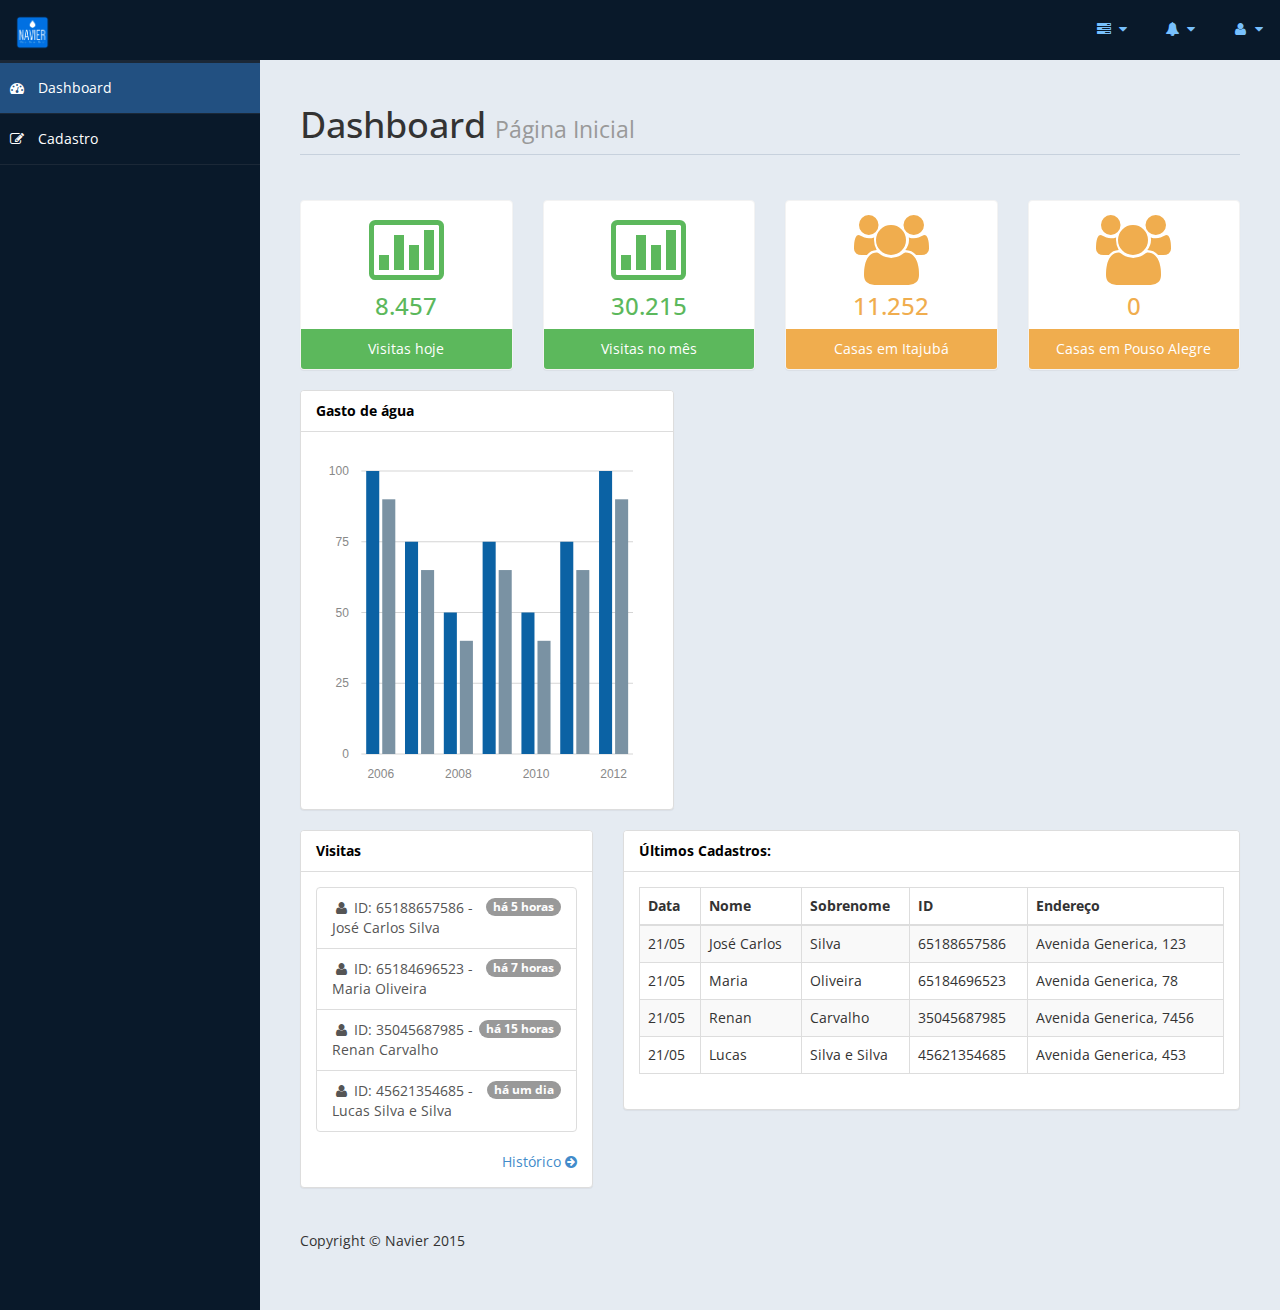
==== admin.html @ 95da362a "admindash" ====
﻿<!DOCTYPE html>
<html xmlns="http://www.w3.org/1999/xhtml">
<head>
      <meta charset="utf-8" />
    <meta name="viewport" content="width=device-width, initial-scale=1.0" />
    <title>NAVIER - COPASA - Admin - Dashboard</title>
    <!-- Bootstrap Styles-->
    <link href="assets/css/bootstrap.css" rel="stylesheet" />
     <!-- FontAwesome Styles-->
    <link href="assets/css/font-awesome.css" rel="stylesheet" />
        <!-- Custom Styles-->
    <link href="assets/css/custom-styles.css" rel="stylesheet" />
     <!-- Google Fonts-->
   <link href='http://fonts.googleapis.com/css?family=Open+Sans' rel='stylesheet' type='text/css' />
</head>
<body>
    <div id="wrapper">
        <nav class="navbar navbar-default top-navbar" role="navigation">
            <div class="navbar-header">
                <button type="button" class="navbar-toggle" data-toggle="collapse" data-target=".sidebar-collapse">
                    <span class="sr-only">Toggle navigation</span>
                    <span class="icon-bar"></span>
                    <span class="icon-bar"></span>
                    <span class="icon-bar"></span>
                </button>
                <a class="navbar-brand" href="admin.html"><img src="img/n.png" height=35 /></a>
            </div>

            <ul class="nav navbar-top-links navbar-right">
                
                <!-- /.dropdown -->
                <li class="dropdown">
                    <a class="dropdown-toggle" data-toggle="dropdown" href="#" aria-expanded="false">
                        <i class="fa fa-tasks fa-fw"></i> <i class="fa fa-caret-down"></i>
                    </a>
                    <ul class="dropdown-menu dropdown-tasks">
                        <li>
                            <a href="#">
                                <div>
                                    <p>
                                        <strong>Implantação Itajubá</strong>
                                        <span class="pull-right text-muted">25% Complete</span>
                                    </p>
                                    <div class="progress progress-striped active">
                                        <div class="progress-bar progress-bar-success" role="progressbar" aria-valuenow="25" aria-valuemin="0" aria-valuemax="100" style="width: 25%">
                                            <span class="sr-only">25% Complete</span>
                                        </div>
                                    </div>
                                </div>
                            </a>
                        </li>
                        <li class="divider"></li>
                        <li>
                            <a href="#">
                                <div>
                                    <p>
                                        <strong>Impl. Pouso Alegre</strong>
                                        <span class="pull-right text-muted">0% Complete</span>
                                    </p>
                                    <div class="progress progress-striped active">
                                        <div class="progress-bar progress-bar-info" role="progressbar" aria-valuenow="0" aria-valuemin="0" aria-valuemax="100" style="width: 0%">
                                            <span class="sr-only">0% Complete</span>
                                        </div>
                                    </div>
                                </div>
                            </a>
                        </li>
                        <li class="divider"></li>
                        <li>
                            <a class="text-center" href="#">
                                <strong>Ver todas as cidades</strong>
                                <i class="fa fa-angle-right"></i>
                            </a>
                        </li>
                    </ul>
                    <!-- /.dropdown-tasks -->
                </li>
                <!-- /.dropdown -->
                <li class="dropdown">
                    <a class="dropdown-toggle" data-toggle="dropdown" href="#" aria-expanded="false">
                        <i class="fa fa-bell fa-fw"></i> <i class="fa fa-caret-down"></i>
                    </a>
                    <ul class="dropdown-menu dropdown-alerts">
                        <li>
                            <a href="#">
                                <div>
                                    <i class="fa fa-upload fa-fw"></i> Servidor [ON]
                                    <span class="pull-right text-muted small">há um dia</span>
                                </div>
                            </a>
                        </li>
                        <li class="divider"></li>
                        <li>
                            <a class="text-center" href="#">
                                <strong>Ver Alertas</strong>
                                <i class="fa fa-angle-right"></i>
                            </a>
                        </li>
                    </ul>
                    <!-- /.dropdown-alerts -->
                </li>
                <!-- /.dropdown -->
                <li class="dropdown">
                    <a class="dropdown-toggle" data-toggle="dropdown" href="#" aria-expanded="false">
                        <i class="fa fa-user fa-fw"></i> <i class="fa fa-caret-down"></i>
                    </a>
                    <ul class="dropdown-menu dropdown-user">
                        <li><a href="#"><i class="fa fa-user fa-fw"></i> COPASA </a>
                        </li>
                        <li><a href="#"><i class="fa fa-gear fa-fw"></i> Config.</a>
                        </li>
                        <li class="divider"></li>
                        <li><a href="index.html"><i class="fa fa-sign-out fa-fw"></i> Sair</a>
                        </li>
                    </ul>
                    <!-- /.dropdown-user -->
                </li>
                <!-- /.dropdown -->
            </ul>
        </nav>
        <!--/. NAV TOP  -->
        <nav class="navbar-default navbar-side" role="navigation">
            <div class="sidebar-collapse">
                <ul class="nav" id="main-menu">
                    <li></li>
                    <li></li>
                    <li></li>

                    <li>
                        <a href="admin.html" class="active-menu"><i class="fa fa-dashboard"></i> Dashboard</a>
                    </li>
                    <li>
                        <a href="admincadastro.html"><i class="fa fa-edit"></i> Cadastro </a>
                    </li>
                </ul>

            </div>

        </nav>
        <!-- /. NAV SIDE  -->
        <div id="page-wrapper">
            <div id="page-inner">


                <div class="row">
                    <div class="col-md-12">
                        <h1 class="page-header">
                            Dashboard <small>Página Inicial</small>
                        </h1>
                    </div>
                </div>
                <!-- /. ROW  -->

                <div class="row">
                    <div class="col-md-3 col-sm-12 col-xs-12">
                        <div class="panel panel-primary text-center no-boder bg-color-green">
                            <div class="panel-body">
                                <i class="fa fa-bar-chart-o fa-5x"></i>
                                <h3>8.457</h3>
                            </div>
                            <div class="panel-footer back-footer-green">
                                Visitas hoje

                            </div>
                        </div>
                    </div>
                    <div class="col-md-3 col-sm-12 col-xs-12">
                        <div class="panel panel-primary text-center no-boder bg-color-green">
                            <div class="panel-body">
                                <i class="fa fa-bar-chart-o fa-5x"></i>
                                <h3>30.215</h3>
                            </div>
                            <div class="panel-footer back-footer-green">
                                Visitas no mês
                            </div>
                        </div>
                    </div>
                    <div class="col-md-3 col-sm-12 col-xs-12">
                        <div class="panel panel-primary text-center no-boder bg-color-brown">
                            <div class="panel-body">
                                <i class="fa fa-users fa-5x"></i>
                                <h3>11.252 </h3>
                            </div>
                            <div class="panel-footer back-footer-brown">
                                Casas em Itajubá

                            </div>
                        </div>
                    </div>
                    <div class="col-md-3 col-sm-12 col-xs-12">
                        <div class="panel panel-primary text-center no-boder bg-color-brown">
                            <div class="panel-body">
                                <i class="fa fa-users fa-5x"></i>
                                <h3>0 </h3>
                            </div>
                            <div class="panel-footer back-footer-brown">
                                Casas em Pouso Alegre
                            </div>
                        </div>
                    </div>
                </div>


                <div class="row">


                    <div class="col-md-5 col-sm-12 col-xs-12">
                        <div class="panel panel-default">
                            <div class="panel-heading">
                                Gasto de água
                            </div>
                            <div class="panel-body">
                                <div id="morris-bar-chart"></div>
                            </div>
                        </div>
                    </div>
                </div>
                <!-- /. ROW  -->

                <div class="row">
                    <div class="col-md-4 col-sm-12 col-xs-12">
                        <div class="panel panel-default">
                            <div class="panel-heading">
                                Visitas
                            </div>
                            <div class="panel-body">
                                <div class="list-group">

                                    <a href="#" class="list-group-item">
                                        <span class="badge">há 5 horas</span>
                                        <i class="fa fa-fw fa-user"></i> ID: 65188657586 - José Carlos Silva
                                    </a>
                                    <a href="#" class="list-group-item">
                                        <span class="badge">há 7 horas</span>
                                        <i class="fa fa-fw fa-user"></i> ID: 65184696523 - Maria Oliveira
                                    </a>
                                    <a href="#" class="list-group-item">
                                        <span class="badge">há 15 horas</span>
                                        <i class="fa fa-fw fa-user"></i> ID: 35045687985 - Renan Carvalho
                                    </a>
                                    <a href="#" class="list-group-item">
                                        <span class="badge">há um dia</span>
                                        <i class="fa fa-fw fa-user"></i> ID: 45621354685 - Lucas Silva e Silva
                                    </a>
                                </div>
                                <div class="text-right">
                                    <a href="#">Histórico <i class="fa fa-arrow-circle-right"></i></a>
                                </div>
                            </div>
                        </div>

                    </div>
                    <div class="col-md-8 col-sm-12 col-xs-12">

                        <div class="panel panel-default">
                            <div class="panel-heading">
                                Últimos Cadastros:
                            </div> 
                            <div class="panel-body">
                                <div class="table-responsive">
                                    <table class="table table-striped table-bordered table-hover">
                                        <thead>
                                            <tr>
                                                <th>Data</th>
                                                <th>Nome</th>
                                                <th>Sobrenome</th>
                                                <th>ID</th>
                                                <th>Endereço</th>
                                            </tr>
                                        </thead>
                                        <tbody>
                                            <tr>
                                                <td>21/05</td>
                                                <td>José Carlos</td>
                                                <td>Silva</td>
                                                <td>65188657586</td>
                                                <td>Avenida Generica, 123</td>
                                            </tr>
                                            <tr>
                                                <td>21/05</td>
                                                <td>Maria </td>
                                                <td>Oliveira</td>
                                                <td>65184696523</td>
                                                <td>Avenida Generica, 78</td>
                                            </tr>
                                            <tr>
                                                <td>21/05</td>
                                                <td>Renan </td>
                                                <td>Carvalho</td>
                                                <td>35045687985</td>
                                                <td>Avenida Generica, 7456</td>
                                            </tr>
                                            <tr>
                                                <td>21/05</td>
                                                <td>Lucas </td>
                                                <td>Silva e Silva</td>
                                                <td>45621354685</td>
                                                <td>Avenida Generica, 453</td>
                                            </tr>
                                            
                                        </tbody>
                                    </table>
                                </div>
                            </div>
                        </div>

                    </div>
                </div>
                <!-- /. ROW  -->
				<footer>
                <p>Copyright &copy; Navier 2015</p>
                </footer>
            </div>
            <!-- /. PAGE INNER  -->
        </div>
        <!-- /. PAGE WRAPPER  -->
    </div>
    <!-- /. WRAPPER  -->
    <!-- JS Scripts-->
    <!-- jQuery Js -->
    <script src="assets/js/jquery-1.10.2.js"></script>
    <!-- Bootstrap Js -->
    <script src="assets/js/bootstrap.min.js"></script>
    <!-- Metis Menu Js -->
    <script src="assets/js/jquery.metisMenu.js"></script>
    <!-- Morris Chart Js -->
    <script src="assets/js/morris/raphael-2.1.0.min.js"></script>
    <script src="assets/js/morris/morris.js"></script>
    <!-- Custom Js -->
    <script src="assets/js/custom-scripts.js"></script>

    


</body>

</html>
---- assets/css/custom-styles.css ----
/*----------------------------------------------
Author : www.webthemez.com
License: Commons Attribution 3.0
http://creativecommons.org/licenses/by/3.0/
------------------------------------------------*/


/*----------------------------------------------
    COMMON  STYLES    
------------------------------------------------*/
body {
    font-family: 'Open Sans', sans-serif;
}

 #wrapper {
    width: 100%;
    background:#09192A;
}

#page-wrapper {
    padding: 15px 15px;
    min-height: 600px;
    background:#E5EBF2;
   
}
#page-inner {
    width:100%;
    margin:10px 20px 10px 0px;
    background-color:transparent;
    padding:10px;
    min-height:1200px;
}

.text-center {
    text-align:center;
}
.no-boder {
    border:1px solid #f3f3f3;
}

h1, .h1, h2, .h2, h3, .h3 {
margin-top: 7px;
margin-bottom: -5px;
}
h2 {
    color: #000;
}
h4 {
    padding-top:10px;
}
.square-btn-adjust {
    border: 0px solid transparent; 
   -webkit-border-radius: 0px;
-moz-border-radius: 0px;
border-radius: 0px;

}
p {
    font-size:16px;
    line-height:25px;
    padding-top:20px;
}
/*----------------------------------------------
   DASHBOARD STYLES    
------------------------------------------------*/
.page-header {
padding-bottom: 9px;
margin: 10px 0 45px;
border-bottom: 1px solid #C7D1DD;
}
.panel-back {
    background-color:#fff;

}
.panel-default > .panel-heading {
color: #000;
background-color: #FFFFFF;
border-color: #ddd;
font-weight:bold;
}
.jumbotron, .well{
background:#fff;
}
   .noti-box {
min-height: 100px;
padding: 20px;
}

    .noti-box .icon-box {
display: block;
float: left;
margin: 0 15px 10px 0;
width: 70px;
height: 70px;
line-height: 75px;
vertical-align: middle;
text-align: center;
font-size: 40px;
}
.text-box p{
    margin: 0 0 3px;
}
.main-text {
    font-size: 25px;
    font-weight:600;
}
.set-icon {
-webkit-border-radius: 50px;
-moz-border-radius: 50px;
border-radius: 50px;

}
    .bg-color-green {
background-color: #fff;
color: #5cb85c;
}
 .bg-color-blue {
background-color: #fff;
color: #4CB1CF
}
  .bg-color-red {
background-color: #fff;
color:#F0433D;
}
  .bg-color-brown {
background-color: #fff;
color:#f0ad4e;
}
.back-footer-green {
background-color: #5cb85c;
color:#fff;
border-top: 0px solid #fff;
}
 .back-footer-red {
background-color: #F0433D;
color:#fff;
border-top: 0px solid #fff;
}
 .back-footer-blue {
background-color: #4CB1CF;
color:#fff;
border-top: 0px solid #fff;
}
 .back-footer-brown {
background-color: #f0ad4e;
color:#fff;
border-top: 0px solid #fff;
}
 .icon-box-right {
display: block;
float: right;
margin: 0 15px 10px 0;
width: 70px;
height: 70px;
line-height: 75px;
vertical-align: middle;
text-align: center;
font-size: 40px;
}

 .main-temp-back {
background: #8702A8;
color: #FFFFFF;
font-size: 16px;
font-weight: 300;
text-align: center;
}
 .main-temp-back .text-temp {
font-size: 40px;
}
.back-dash {
    padding:20px;
    font-size:20px;
    font-weight:500;
  -webkit-border-radius: 0px;
-moz-border-radius: 0px;
border-radius: 0px;
background-color:#2EA7EB;
color:#fff;
}
    .back-dash p {
        padding-top:16px;
        font-size:13px;
        color:#fff;
        line-height:25px;
        text-align:justify;
    }

     .color-bottom-txt {
   color: #000;
font-size: 16px;
line-height: 30px;
}
     /*CHAT PANEL*/
 .chat-panel .panel-body {
height: 450px;
overflow-y: scroll;
}
 .chat-box {
margin: 0;
padding: 0;
list-style: none;
}
 .chat-box li {
margin-bottom: 15px;
padding-bottom: 5px;
border-bottom: 1px dotted #808080;
}
 .chat-box li.left .chat-body {
margin-left: 90px;
}
 .chat-box li .chat-body p {
margin: 0;
color: #8d8888;
}
.chat-img>img {
    margin-left:20px;
}
footer p{
font-size: 14px;
}
/*----------------------------------------------
    MENU STYLES    
------------------------------------------------*/


.user-image {
    margin: 25px auto;
-webkit-border-radius: 10px;
-moz-border-radius: 10px;
border-radius: 10px;
max-height:170px;
max-width:170px;
}
.top-navbar{
margin:0px;
}
.top-navbar .navbar-brand {
color: #fff;
width: 260px;
text-align: left;
height: 60px;
font-size: 30px;
font-weight: 700;
text-transform: uppercase;
line-height: 30px;
}
.top-navbar .nav > li {
position: relative;
display: inline-block;
}
.top-navbar .nav > li > a {
position: relative;
display: block;
padding: 19px 15px;
color: #77C0FD;
}
.top-navbar .nav > li > a:hover, .top-navbar .nav > li > a:focus {
text-decoration: none;
background-color: #225081;
color: #fff;
}
.top-navbar .dropdown-menu{
min-width: 230px;
border-radius: 0 0 4px 4px;
}
.top-navbar .dropdown-menu > li > a:hover, .top-navbar .dropdown-menu > li > a:focus{
color: #225081;
background:none;
}
.dropdown-tasks{
width: 255px;
}
.dropdown-tasks .progress {
height: 8px;
margin-bottom: 8px;
overflow: hidden;
background-color: #f5f5f5;
border-radius: 0px;
}
.dropdown-tasks > li > a { 
padding: 0px 15px;
}
.dropdown-tasks p {
font-size: 13px;
line-height: 21px;
padding-top: 4px;
}
.active-menu {
    background-color:#225081!important;
}

.arrow {
    float: right;
}

.fa.arrow:before {
    content: "\f104";
}

.active > a > .fa.arrow:before {
    content: "\f107";
}


.nav-second-level li,
.nav-third-level li {
    border-bottom: none !important;
}

.nav-second-level li a {
    padding-left: 37px;
}

.nav-third-level li a {
    padding-left: 55px;
}
.sidebar-collapse , .sidebar-collapse .nav{
	background:none;
}
.sidebar-collapse .nav {
	padding:0;
}
.sidebar-collapse .nav > li > a {
	color:#fff;
	background:transparent;
	text-shadow:none;
	
}
.sidebar-collapse > .nav > li > a {
	padding:15px 10px;
}
.sidebar-collapse > .nav > li {
	border-bottom: 1px solid rgba(107, 108, 109, 0.19);
}
ul.nav.nav-second-level.collapse.in {
background: #172D44;
}
.sidebar-collapse .nav > li > a:hover,
.sidebar-collapse .nav > li > a:focus {
	 
	outline:0;
}
 
.navbar-side {
	border:none;
	background-color: transparent;
	
}
.top-navbar {
	background:#09192A;
	border-bottom:none;
	
}
.top-navbar .nav > li > a > i {
margin-right: 2px;
}
.top-navbar .navbar-brand:hover { 
color:#fff;

}
.dropdown-user li {
margin: 8px 0;
}
.navbar-default {
border:0px solid black;
     
}
.navbar-header {
    background: #09192A;
}
.navbar-default .navbar-toggle:hover, .navbar-default .navbar-toggle:focus {
background-color: #B40101;
}
.navbar-default .navbar-toggle {
border-color: #fff;
}

.navbar-default .navbar-toggle .icon-bar {
background-color: #FFF;
}
.nav > li > a > i {
    margin-right:10px;
}
/*----------------------------------------------
    UI ELEMENTS STYLES     
------------------------------------------------*/
.btn-circle {
width: 50px;
height: 50px;
padding: 6px 0;
 -webkit-border-radius: 25px;
-moz-border-radius: 25px;
border-radius: 25px;
text-align: center;
font-size: 12px;
line-height: 1.428571429;
}

/*----------------------------------------------
    MEDIA QUERIES     
------------------------------------------------*/
 
 @media(min-width:768px) {
     #page-wrapper{
               margin: 0 0 0 260px;
        padding: 15px 30px;
        min-height: 1200px;
		
    }
	
	
    .navbar-side {
        z-index: 1;
        position: absolute;
        width: 260px;
    }

   .navbar {
 border-radius: 0px; 
}
   
}
 @media(max-width:480px) {
.page-header small {
display: block;
padding-top: 14px;
font-size: 19px;
}
}
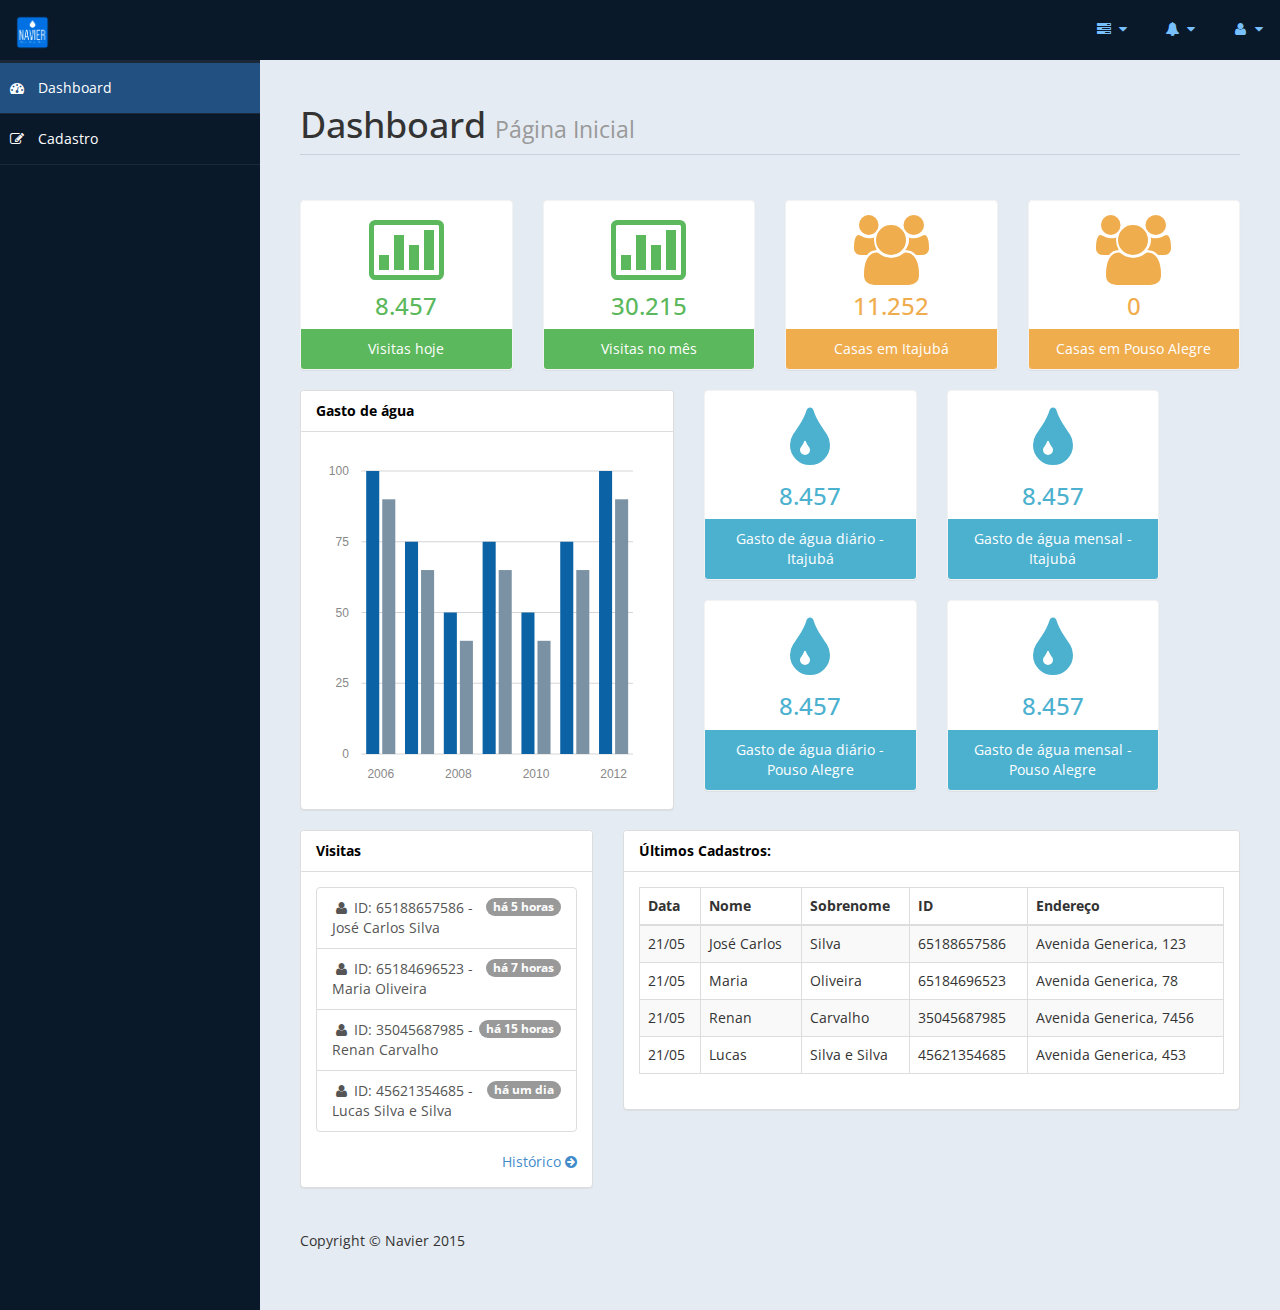
==== commit 3bdf1535: "admindash" ====
--- a/admin.html
+++ b/admin.html
@@ -214,6 +214,55 @@
                             </div>
                         </div>
                     </div>
+                    <div class="col-md-3 col-sm-12 col-xs-12">
+                        <div class="panel panel-primary text-center no-boder bg-color-blue">
+                            <div class="panel-body">
+                                <i class="fa fa-tint fa-5x"></i>
+                                <h3>8.457</h3>
+                            </div>
+                            <div class="panel-footer back-footer-blue">
+                                Gasto de água diário - Itajubá
+
+                            </div>
+                        </div>
+                    </div>
+                    <div class="col-md-3 col-sm-12 col-xs-12">
+                        <div class="panel panel-primary text-center no-boder bg-color-blue">
+                            <div class="panel-body">
+                                <i class="fa fa-tint fa-5x"></i>
+                                <h3>8.457</h3>
+                            </div>
+                            <div class="panel-footer back-footer-blue">
+                                Gasto de água mensal - Itajubá
+
+                            </div>
+                        </div>
+                    </div>
+                    <div class="col-md-3 col-sm-12 col-xs-12">
+                        <div class="panel panel-primary text-center no-boder bg-color-blue">
+                            <div class="panel-body">
+                                <i class="fa fa-tint fa-5x"></i>
+                                <h3>8.457</h3>
+                            </div>
+                            <div class="panel-footer back-footer-blue">
+                                Gasto de água diário - Pouso Alegre
+
+                            </div>
+                        </div>
+                    </div>
+                    <div class="col-md-3 col-sm-12 col-xs-12">
+                        <div class="panel panel-primary text-center no-boder bg-color-blue">
+                            <div class="panel-body">
+                                <i class="fa fa-tint fa-5x"></i>
+                                <h3>8.457</h3>
+                            </div>
+                            <div class="panel-footer back-footer-blue">
+                                Gasto de água mensal - Pouso Alegre
+
+                            </div>
+                        </div>
+                    </div>
+                    
                 </div>
                 <!-- /. ROW  -->
 
